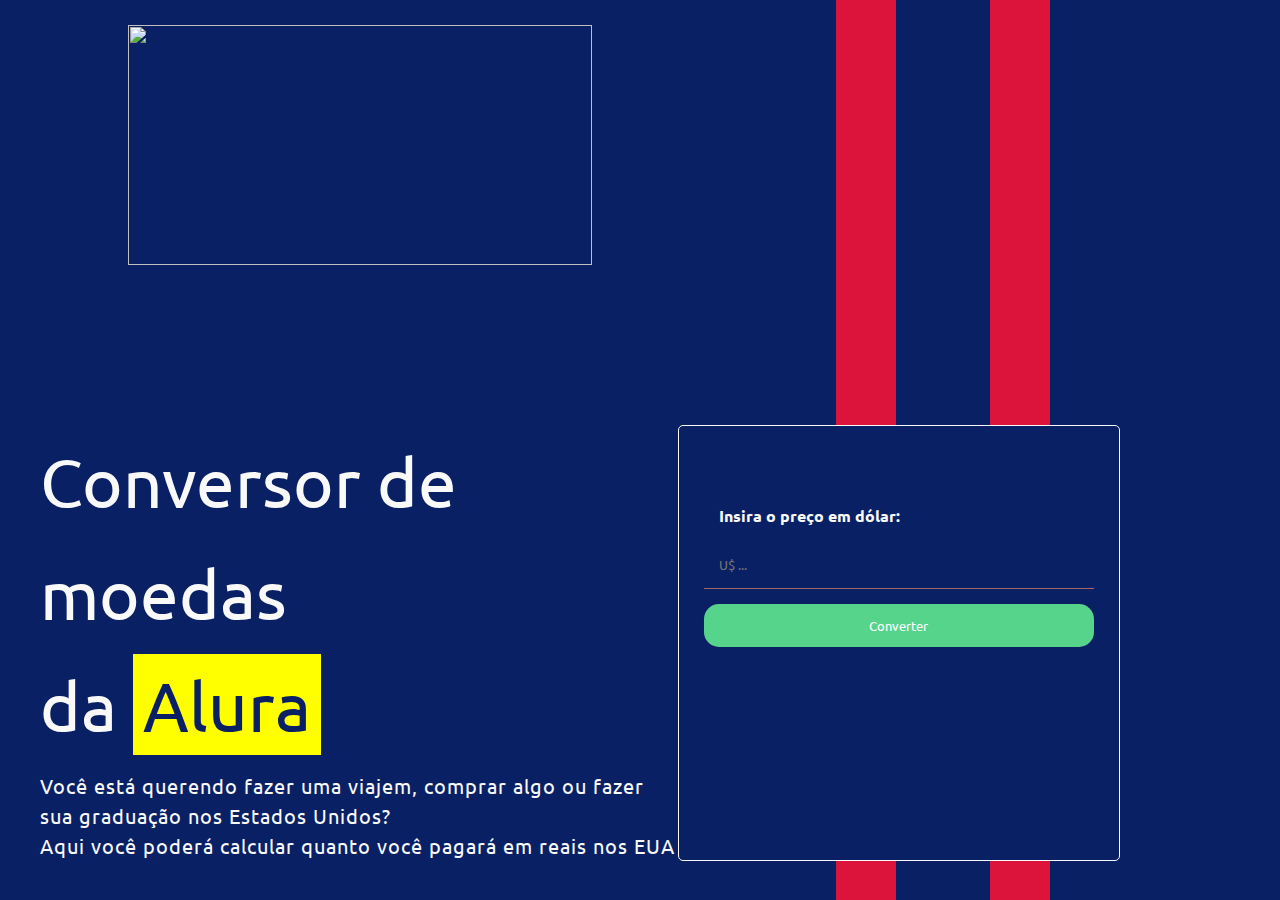
==== ImersaoDev/project1/index.html @ c0d01bb0 "projetos" ====
<html lang="pt-br">

<head>
    <meta charset="UTF-8">
    <meta name="viewport" content="width=device-width, initial-scale=">
    <link rel="preconnect" href="https://fonts.gstatic.com">
    <link href="https://fonts.googleapis.com/css2?family=Ubuntu:wght@300;400&display=swap" rel="stylesheet">
    <title>Conversor de moeda Alura 2.0</title>
    <link rel="stylesheet" href="./styles.css">
</head>

<body>
    <div class="line-1"></div>
    <div class="line-2"></div>
    <header class="h">
        <img src="https://upload.wikimedia.org/wikipedia/commons/thumb/1/10/Flag_of_a_United_States_ambassador.svg/1280px-Flag_of_a_United_States_ambassador.svg.png" alt="">
    </header>
  <section class="text-left">
    <div class = "t1">
        <h3>Conversor de moedas <br/>da <span>Alura</span></h3>
        <p>Você está querendo fazer uma viajem, comprar algo ou fazer sua graduação nos Estados Unidos?<br/>
            Aqui você poderá calcular quanto você pagará em reais nos EUA </p>
    </div>
    
    <div class = "text-right">
        <h1 class = "text-info"></h1>
        <h4 id="classPrice">Insira o preço em dólar: </h4>
        <input type="text" placeholder = "U$ ..."></input>
        <button class="botao">Converter</button>
    </div>
  </section>
  <script src="./script.js"></script>
  
</body>
</html>
---- ImersaoDev/project1/styles.css ----
* {
    margin: 0;
    padding: 0;
    box-sizing: border-box;
    background-color: #092164;
    font-family: 'Ubuntu', 'sans-serif';
    color: #f9f9f9;
}

body{
    width: 100%; 
}

.line-1,
.line-2{
    width: 60px;
    height: 100vh;
    background-color: crimson;
    z-index: 1;
    position: absolute;
}

.line-1 {
    right: 30%;
}

.line-2{
    right: 18%;
}

.h img{
    width: 29rem;
    height: 15rem;
    margin-left: 8rem;
    margin-top: 25px;
}

.text-left  {
    margin: 10rem 0 auto 40px;
    display: flex;
    justify-content: space-between;
}

.text-left .t1{
    font-size: 20px;
}

.text-left .t1 h3{
    font-weight: 400;
    font-size: 69px; 
    line-height: 7rem;
}

.text-left .t1 h3 span{
    padding: 10px;
    background-color: yellow;
    color: #092164;
}

.text-left .t1 p{
    margin-top: 10px;
    line-height: 30px;
    letter-spacing: 1px;
}

.text-left .t1 i{
    height: 15px;
    width: 15px;
    color: black;
}

.text-right  {
    border: 1px solid #f9f9f9;
    margin-right: 10rem;
    padding: 25px;
    width: 40rem;
    border-radius: 5px;
    z-index: 999;
}

.text-right h4{
    padding: 15px;
}


.text-right .text-info{
    text-align: center;
    margin: 39px 0;
}

.text-right input {
    padding: 15px;
    border: none;
    border-bottom: 1px solid rgb(163, 100, 100);
    width: 100%;
    color: rgb(228, 133, 152);
}

.text-right .botao{
    width: 100%;
    margin-top: 15px;
    padding: 13px;
    border-radius: 15px;
    background-color: #57d48b;
    color: #fff;
    border: none;
    transition: 0.5s all;
    cursor: pointer;
}

.text-right .botao:hover{
    filter: brightness(0.8);
}
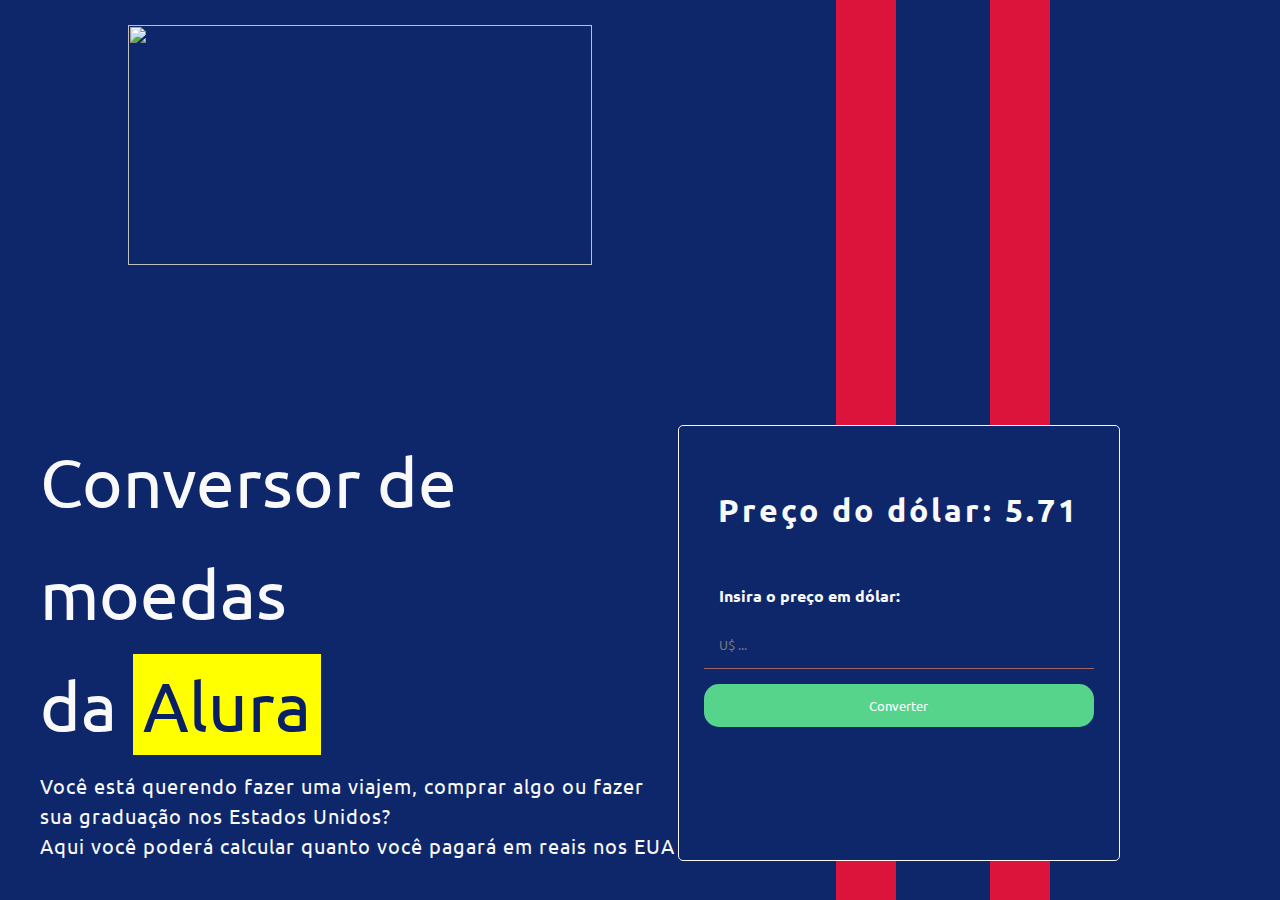
==== commit 8c608698: "Proximo nivel" ====
--- a/ImersaoDev/project1/index.html
+++ b/ImersaoDev/project1/index.html
@@ -23,11 +23,19 @@
     </div>
     
     <div class = "text-right">
-        <h1 class = "text-info"></h1>
+        <h1 id = 'text-info' class = "text-info">Preço do dólar:  5.71</h1>
         <h4 id="classPrice">Insira o preço em dólar: </h4>
-        <input type="text" placeholder = "U$ ..."></input>
-        <button class="botao">Converter</button>
+        <input type="text" id="pega-valor" placeholder = "U$ ..."></input>
+        <button class="botao" onclick= "calculavalor()" >Converter</button>
     </div>
+    </section>
+    <section id="popup"  class="popup">
+        <div class="parte-escura"></div>
+        <div class="texto">
+            <img src="https://cdn4.iconfinder.com/data/icons/ionicons/512/icon-close-512.png" alt="" onclick="calculavalor()">&times;
+            <p>Valor convertido da pesquisa</p>
+            <h1 id='insere-valor-final'>R$ </h1>
+        </div>
   </section>
   <script src="./script.js"></script>
   
--- a/ImersaoDev/project1/styles.css
+++ b/ImersaoDev/project1/styles.css
@@ -2,7 +2,7 @@
     margin: 0;
     padding: 0;
     box-sizing: border-box;
-    background-color: #092164;
+    background-color: #0e276b;
     font-family: 'Ubuntu', 'sans-serif';
     color: #f9f9f9;
 }
@@ -75,7 +75,7 @@
     padding: 25px;
     width: 40rem;
     border-radius: 5px;
-    z-index: 999;
+    z-index: 3;
 }
 
 .text-right h4{
@@ -86,6 +86,7 @@
 .text-right .text-info{
     text-align: center;
     margin: 39px 0;
+    letter-spacing: 3px;
 }
 
 .text-right input {
@@ -94,6 +95,12 @@
     border-bottom: 1px solid rgb(163, 100, 100);
     width: 100%;
     color: rgb(228, 133, 152);
+}
+
+.result-text{
+    margin-top: 10px;
+    background-color: #0a9142;
+    border-radius: 15px;
 }
 
 .text-right .botao{
@@ -110,4 +117,65 @@
 
 .text-right .botao:hover{
     filter: brightness(0.8);
-}+}
+
+.parte-escura{
+    top: 0;
+    left: 0;
+    height: 100vh;
+    width: 100vw;
+    background: rgba(0,0,0,0.7);
+    position: fixed;
+    z-index: 790;
+
+    
+}
+
+.popup{
+    visibility: hidden;
+    opacity: 0;
+    transition: all 300ms ease-in-out;
+}
+
+.popup .texto{
+    align-items: center;
+    position: absolute;
+    width: 450px;
+    height: 220px;
+    transform: translate(45rem, -20rem) ;
+    background-color: white;
+    z-index: 899;
+    text-align: center;
+    padding: 20px;
+    border-radius: 15px;
+    box-sizing: border-box;
+}
+.popup .texto img{
+   background-color: white;
+   width: 20px;
+   height: 20px;
+   right: 32px;
+   position: absolute;
+   cursor: pointer;
+}
+
+.popup .texto h1,
+.popup .texto p{
+    padding: 30px;
+    background-color: white;
+    color: black;
+}
+
+.popup .texto p{
+    font-size: 20px;
+    font-weight: 400;
+}
+
+
+
+.popup.active {
+    top: 50%;
+    visibility: visible;
+    opacity: 1;
+    transition: all 300ms ease-in-out;
+}
